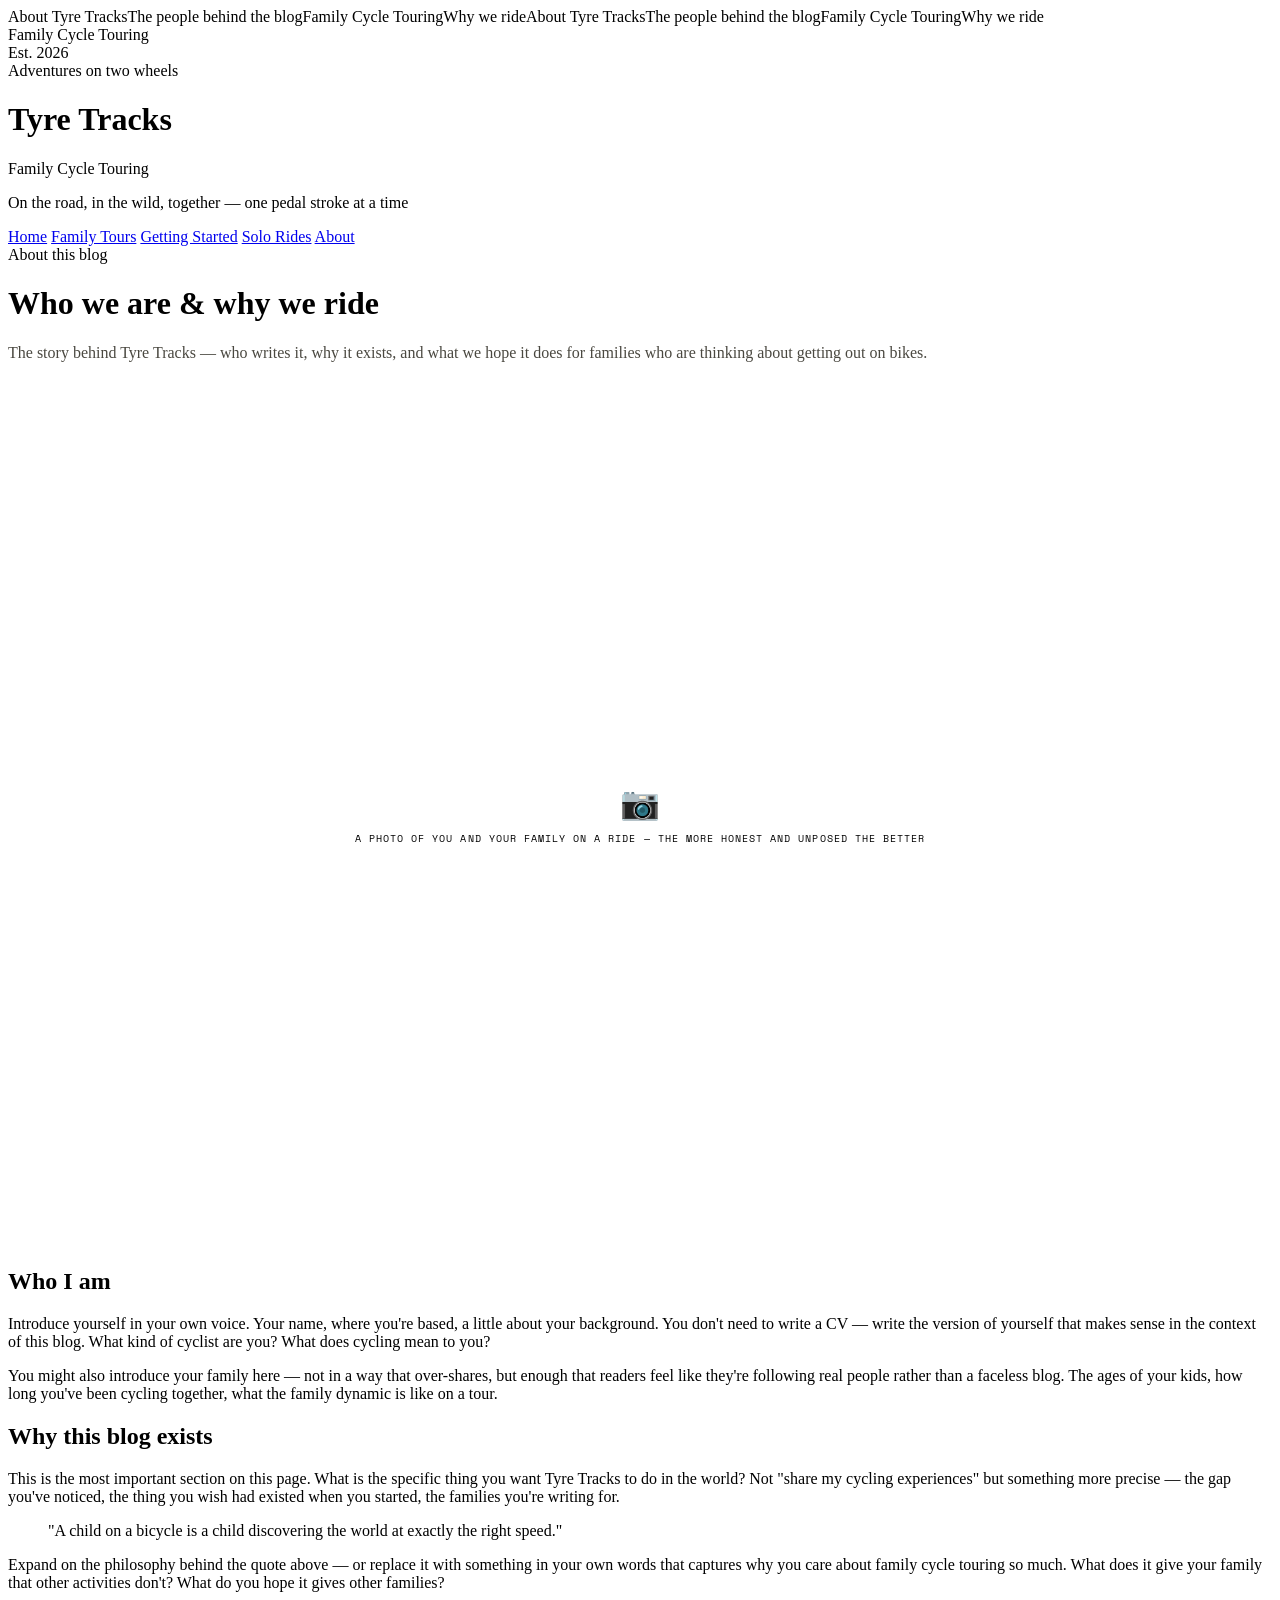
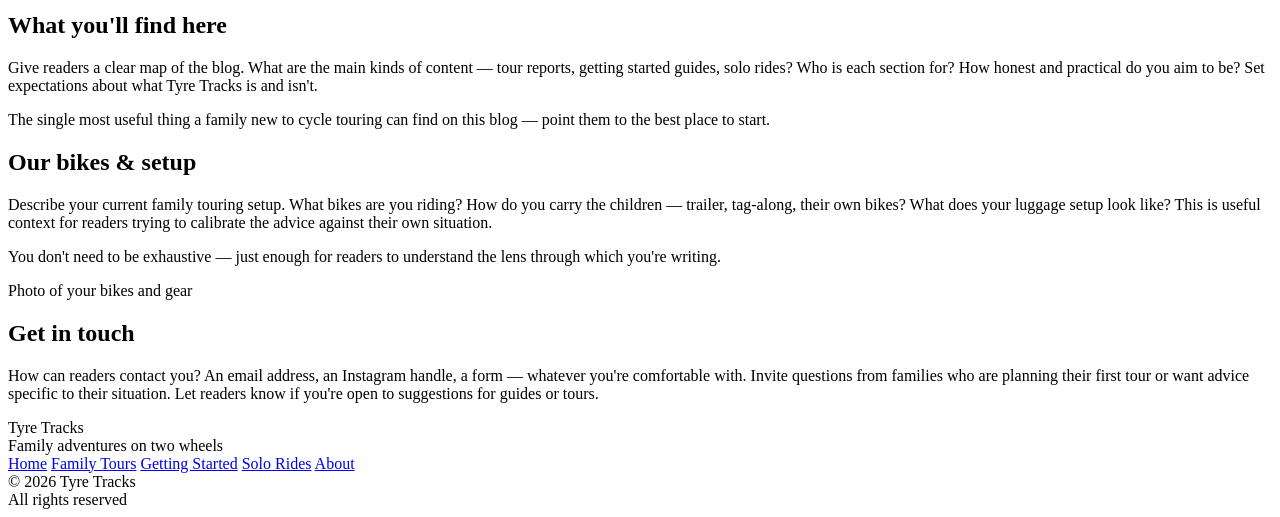
==== about.html @ a048b230 "Add files via upload" ====
<!DOCTYPE html>
<html lang="en">
<head>
<meta charset="UTF-8">
<meta name="viewport" content="width=device-width, initial-scale=1.0">
<title>About — Tyre Tracks</title>
<link href="https://fonts.googleapis.com/css2?family=Bebas+Neue&family=Crimson+Pro:ital,wght@0,300;0,400;0,600;1,300;1,400&family=Space+Mono:wght@400;700&display=swap" rel="stylesheet">
<link rel="stylesheet" href="_shared.css">
<style>
  .article-hero { background: var(--warm); border-bottom: 3px solid var(--ink); }
  .article-hero .article-eyebrow { color: var(--forest); }
  .article-hero .article-title { color: var(--ink); }
  .article-hero .article-standfirst { border-left-color: var(--sun); color: #4a4840; }
  .article-hero .article-meta span { color: var(--muted); }
  .article-hero .article-meta span strong { color: var(--ink); }

  .about-photo { aspect-ratio: 3/2; background: var(--warm); border: 2px dashed var(--rule); margin: 2rem 0; display: flex; align-items: center; justify-content: center; flex-direction: column; gap: 0.5rem; }
  .about-photo::before { content: '📷'; font-size: 2rem; }
  .about-photo span { font-family: 'Space Mono', monospace; font-size: 0.65rem; letter-spacing: 0.1em; text-transform: uppercase; color: var(--muted); }
</style>
</head>
<body>

<div class="ticker"><div class="ticker-inner"><span>About Tyre Tracks</span><span>The people behind the blog</span><span>Family Cycle Touring</span><span>Why we ride</span><span>About Tyre Tracks</span><span>The people behind the blog</span><span>Family Cycle Touring</span><span>Why we ride</span></div></div>

<header>
  <div class="header-top">
    <div class="issue-info">Family Cycle Touring</div>
    <div class="issue-info">Est. 2026</div>
    <div class="issue-info">Adventures on two wheels</div>
  </div>
  <div class="masthead">
    <h1><a href="index.html" style="text-decoration:none;color:inherit;">Tyre Tracks</a></h1>
    <span class="sub">Family Cycle Touring</span>
    <p class="tagline">On the road, in the wild, together — one pedal stroke at a time</p>
  </div>
  <nav>
    <a href="index.html">Home</a>
    <a href="tour-report.html">Family Tours</a>
    <a href="getting-started.html">Getting Started</a>
    <a href="solo-ride.html">Solo Rides</a>
    <a href="about.html" class="active">About</a>
  </nav>
</header>

<!-- ARTICLE HERO -->
<div class="article-hero">
  <div class="article-eyebrow">About this blog</div>
  <h1 class="article-title">Who we are & why we ride</h1>
  <p class="article-standfirst">The story behind Tyre Tracks — who writes it, why it exists, and what we hope it does for families who are thinking about getting out on bikes.</p>
</div>

<!-- ARTICLE BODY -->
<article class="article-body">

  <div class="about-photo"><span>A photo of you and your family on a ride — the more honest and unposed the better</span></div>

  <h2>Who I am</h2>
  <p class="placeholder">Introduce yourself in your own voice. Your name, where you're based, a little about your background. You don't need to write a CV — write the version of yourself that makes sense in the context of this blog. What kind of cyclist are you? What does cycling mean to you?</p>
  <p class="placeholder">You might also introduce your family here — not in a way that over-shares, but enough that readers feel like they're following real people rather than a faceless blog. The ages of your kids, how long you've been cycling together, what the family dynamic is like on a tour.</p>

  <h2>Why this blog exists</h2>
  <p class="placeholder">This is the most important section on this page. What is the specific thing you want Tyre Tracks to do in the world? Not "share my cycling experiences" but something more precise — the gap you've noticed, the thing you wish had existed when you started, the families you're writing for.</p>

  <blockquote>"A child on a bicycle is a child discovering the world at exactly the right speed."</blockquote>

  <p class="placeholder">Expand on the philosophy behind the quote above — or replace it with something in your own words that captures why you care about family cycle touring so much. What does it give your family that other activities don't? What do you hope it gives other families?</p>

  <h2>What you'll find here</h2>
  <p class="placeholder">Give readers a clear map of the blog. What are the main kinds of content — tour reports, getting started guides, solo rides? Who is each section for? How honest and practical do you aim to be? Set expectations about what Tyre Tracks is and isn't.</p>

  <div class="tip-box">The single most useful thing a family new to cycle touring can find on this blog — point them to the best place to start.</div>

  <h2>Our bikes & setup</h2>
  <p class="placeholder">Describe your current family touring setup. What bikes are you riding? How do you carry the children — trailer, tag-along, their own bikes? What does your luggage setup look like? This is useful context for readers trying to calibrate the advice against their own situation.</p>
  <p class="placeholder">You don't need to be exhaustive — just enough for readers to understand the lens through which you're writing.</p>

  <div class="image-slot"><span>Photo of your bikes and gear</span></div>

  <h2>Get in touch</h2>
  <p class="placeholder">How can readers contact you? An email address, an Instagram handle, a form — whatever you're comfortable with. Invite questions from families who are planning their first tour or want advice specific to their situation. Let readers know if you're open to suggestions for guides or tours.</p>

</article>

<footer>
  <div><div class="footer-brand">Tyre Tracks</div><div class="footer-tagline">Family adventures on two wheels</div></div>
  <div class="footer-links">
    <a href="index.html">Home</a>
    <a href="tour-report.html">Family Tours</a>
    <a href="getting-started.html">Getting Started</a>
    <a href="solo-ride.html">Solo Rides</a>
    <a href="about.html">About</a>
  </div>
  <div class="footer-copy">© 2026 Tyre Tracks<br>All rights reserved</div>
</footer>
</body>
</html>
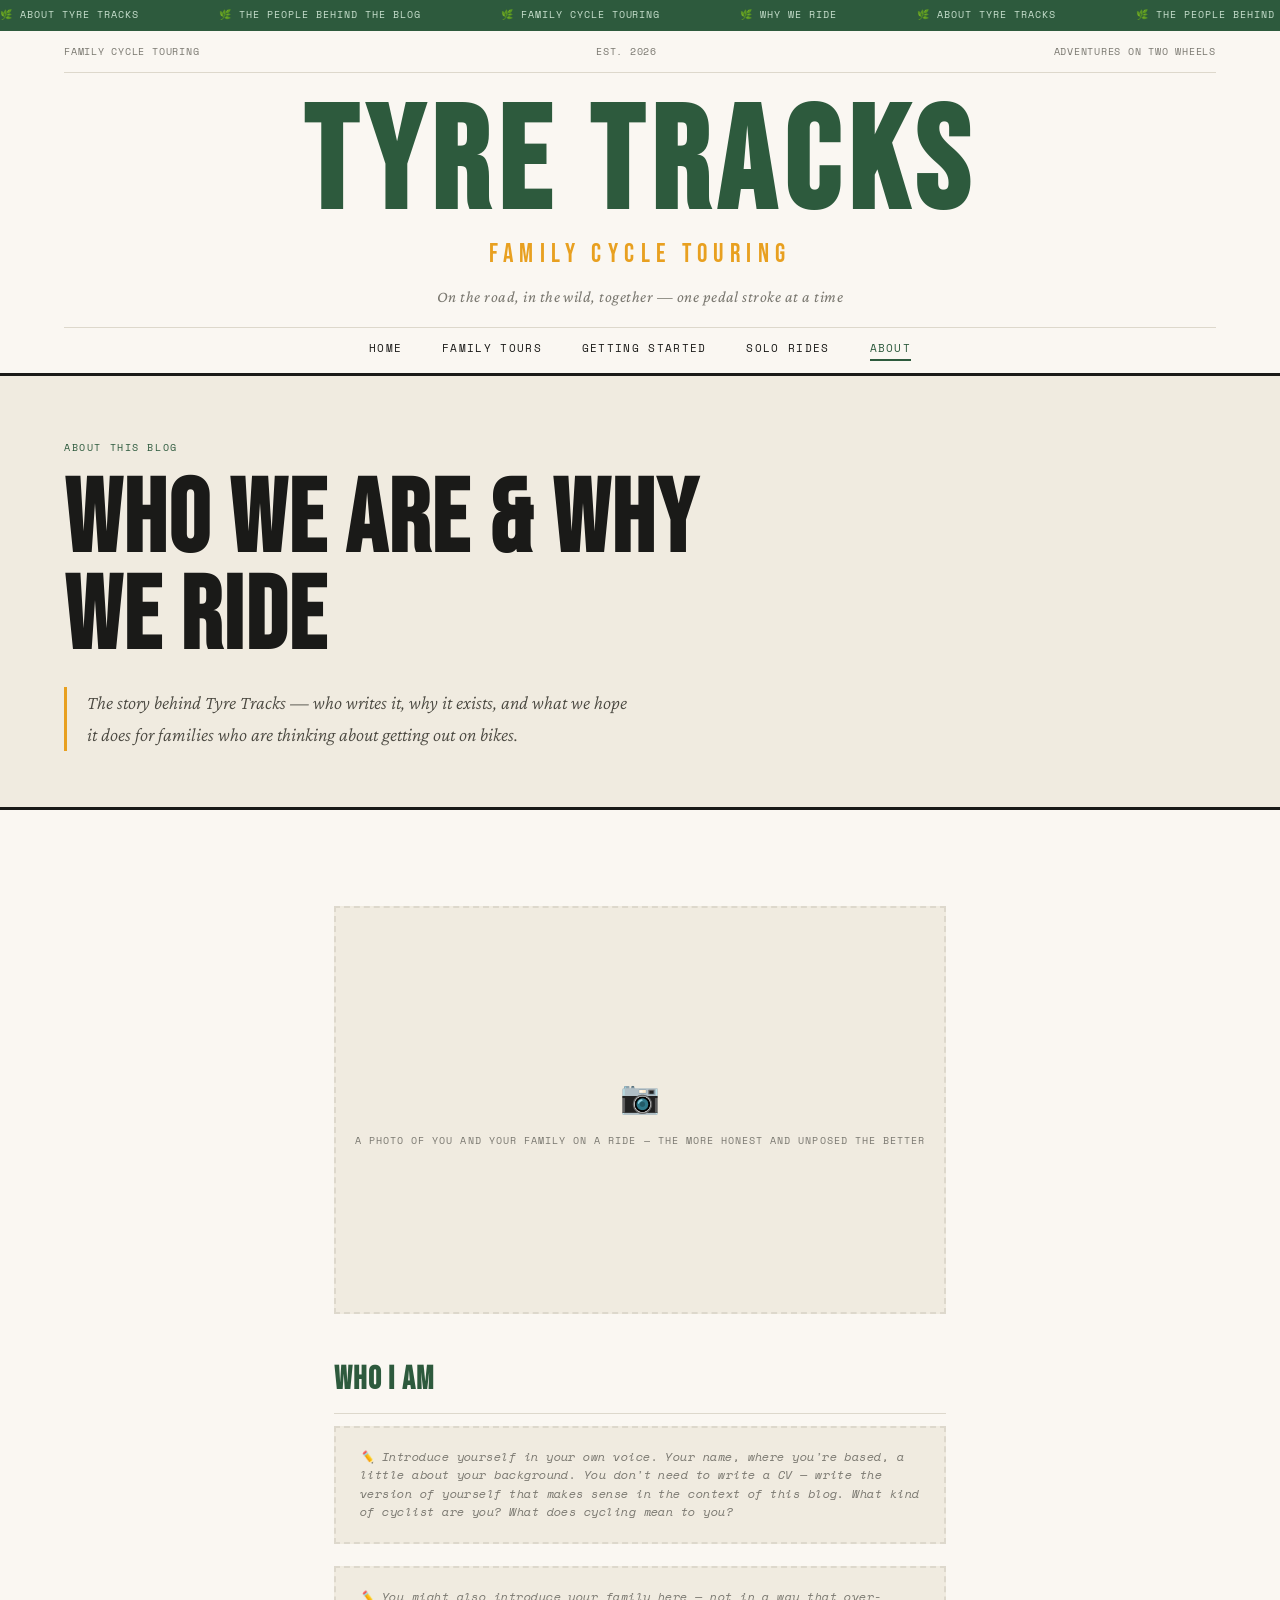
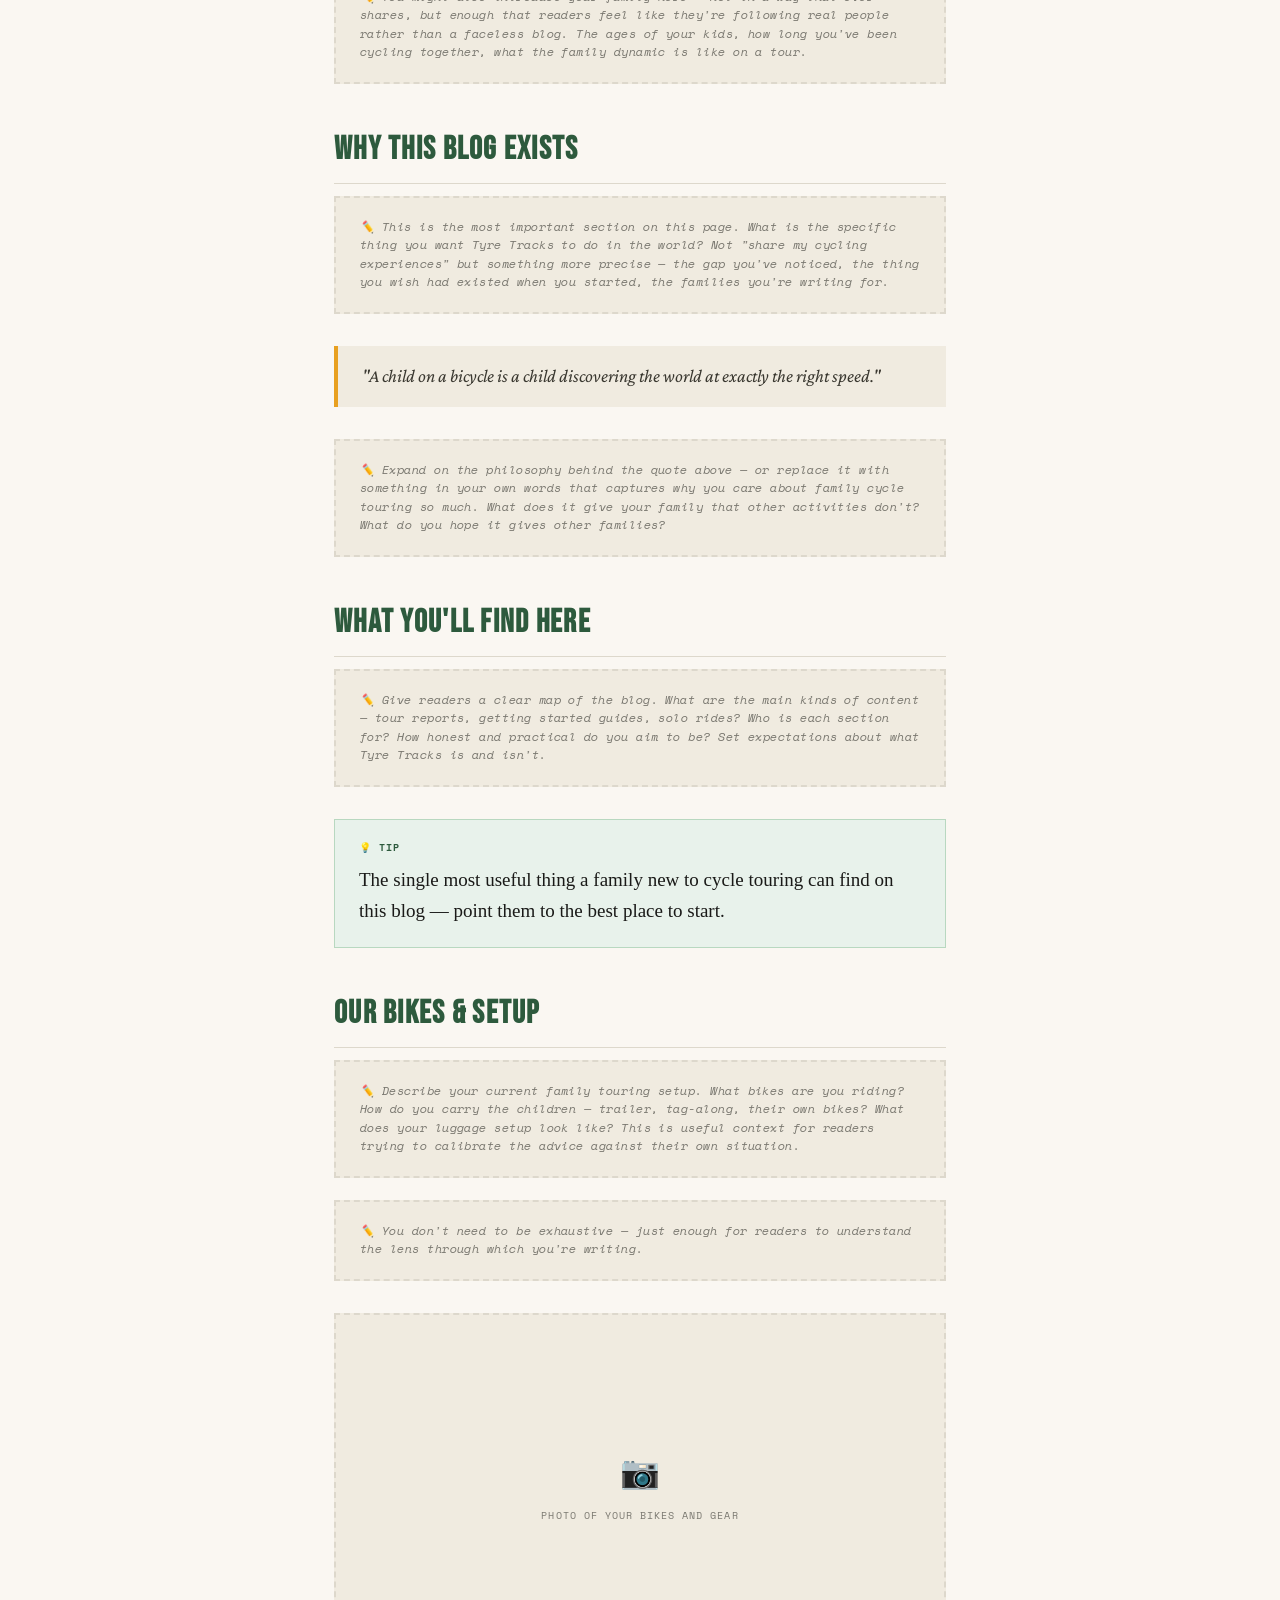
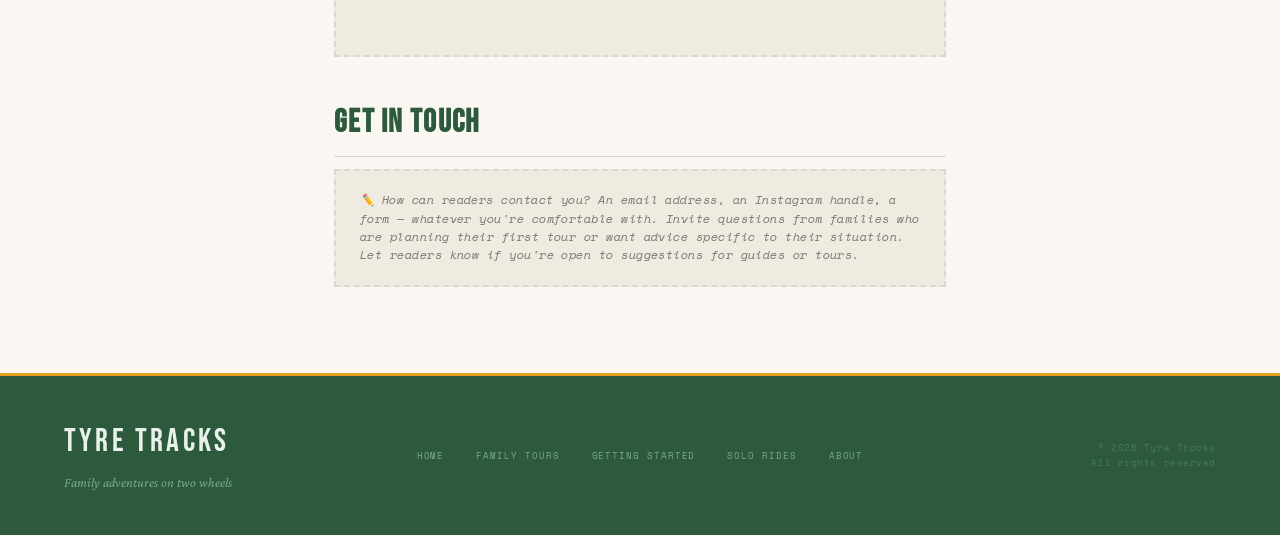
==== commit 364126d0: "Update stylesheet link in about.html" ====
--- a/about.html
+++ b/about.html
@@ -5,7 +5,7 @@
 <meta name="viewport" content="width=device-width, initial-scale=1.0">
 <title>About — Tyre Tracks</title>
 <link href="https://fonts.googleapis.com/css2?family=Bebas+Neue&family=Crimson+Pro:ital,wght@0,300;0,400;0,600;1,300;1,400&family=Space+Mono:wght@400;700&display=swap" rel="stylesheet">
-<link rel="stylesheet" href="_shared.css">
+<link rel="stylesheet" href="shared.css">
 <style>
   .article-hero { background: var(--warm); border-bottom: 3px solid var(--ink); }
   .article-hero .article-eyebrow { color: var(--forest); }
--- a/shared.css
+++ b/shared.css
@@ -0,0 +1,125 @@
+/* ── TYRE TRACKS — SHARED STYLES ── */
+:root {
+  --ink: #1a1a18;
+  --paper: #faf7f2;
+  --forest: #2d5a3d;
+  --leaf: #4a8c5c;
+  --sun: #e8a020;
+  --sky: #d4e8f0;
+  --muted: #7a7870;
+  --rule: #ddd8cc;
+  --warm: #f0ebe0;
+}
+
+*, *::before, *::after { box-sizing: border-box; margin: 0; padding: 0; }
+html { scroll-behavior: smooth; }
+
+body {
+  background: var(--paper);
+  color: var(--ink);
+  font-family: 'Crimson Pro', Georgia, serif;
+  font-size: 19px;
+  line-height: 1.65;
+  overflow-x: hidden;
+}
+
+/* ── TICKER ── */
+.ticker { background: var(--forest); color: #c8e0ce; padding: 0.45rem 0; overflow: hidden; }
+.ticker-inner {
+  display: flex; gap: 5rem;
+  animation: ticker 30s linear infinite;
+  white-space: nowrap; width: max-content;
+}
+.ticker span { font-family: 'Space Mono', monospace; font-size: 0.62rem; letter-spacing: 0.1em; text-transform: uppercase; }
+.ticker span::before { content: '🌿 '; }
+
+/* ── HEADER ── */
+header { border-bottom: 3px solid var(--ink); padding: 0 5vw; background: var(--paper); }
+.header-top { display: flex; align-items: center; justify-content: space-between; padding: 0.8rem 0; border-bottom: 1px solid var(--rule); }
+.issue-info { font-family: 'Space Mono', monospace; font-size: 0.6rem; letter-spacing: 0.08em; color: var(--muted); text-transform: uppercase; }
+
+.masthead { text-align: center; padding: 1.75rem 0 1rem; }
+.masthead h1 { font-family: 'Bebas Neue', sans-serif; font-size: clamp(4.5rem, 14vw, 9rem); letter-spacing: 0.06em; line-height: 0.9; color: var(--forest); }
+.masthead .sub { font-family: 'Bebas Neue', sans-serif; font-size: clamp(0.9rem, 2.5vw, 1.6rem); letter-spacing: 0.25em; color: var(--sun); display: block; margin-top: 0.2rem; }
+.masthead .tagline { font-family: 'Crimson Pro', serif; font-style: italic; font-size: 1rem; color: var(--muted); margin-top: 0.5rem; letter-spacing: 0.03em; }
+
+nav { border-top: 1px solid var(--rule); padding: 0.75rem 0; display: flex; justify-content: center; gap: 2.5rem; flex-wrap: wrap; }
+nav a { font-family: 'Space Mono', monospace; font-size: 0.68rem; letter-spacing: 0.12em; text-transform: uppercase; color: var(--ink); text-decoration: none; transition: color 0.2s; }
+nav a:hover { color: var(--forest); }
+nav a.active { color: var(--forest); border-bottom: 2px solid var(--forest); padding-bottom: 2px; }
+
+/* ── FOOTER ── */
+footer { background: var(--forest); color: #c8e0ce; padding: 2.5rem 5vw; display: grid; grid-template-columns: 1fr auto 1fr; align-items: center; gap: 2rem; border-top: 3px solid var(--sun); }
+.footer-brand { font-family: 'Bebas Neue', sans-serif; font-size: 2rem; letter-spacing: 0.1em; color: #e8f2eb; }
+.footer-tagline { font-style: italic; font-size: 0.85rem; color: #7aaa88; margin-top: 0.2rem; }
+.footer-links { display: flex; gap: 2rem; justify-content: center; flex-wrap: wrap; }
+.footer-links a { font-family: 'Space Mono', monospace; font-size: 0.58rem; letter-spacing: 0.1em; text-transform: uppercase; color: #7aaa88; text-decoration: none; transition: color 0.2s; }
+.footer-links a:hover { color: var(--sun); }
+.footer-copy { font-family: 'Space Mono', monospace; font-size: 0.58rem; color: #4a7a58; letter-spacing: 0.06em; text-align: right; }
+
+/* ── ARTICLE SHARED ── */
+.article-hero { background: var(--forest); color: var(--paper); padding: 4rem 5vw 3.5rem; border-bottom: 3px solid var(--ink); }
+.article-eyebrow { font-family: 'Space Mono', monospace; font-size: 0.62rem; letter-spacing: 0.16em; text-transform: uppercase; color: var(--sun); margin-bottom: 1rem; }
+.article-title { font-family: 'Bebas Neue', sans-serif; font-size: clamp(2.8rem, 8vw, 7rem); line-height: 0.95; letter-spacing: 0.02em; max-width: 18ch; margin-bottom: 1.25rem; }
+.article-standfirst { font-size: 1.2rem; line-height: 1.65; color: #a8c8b0; font-weight: 300; font-style: italic; max-width: 52ch; border-left: 3px solid var(--sun); padding-left: 1.25rem; }
+.article-meta { display: flex; gap: 2rem; margin-top: 2rem; flex-wrap: wrap; }
+.article-meta span { font-family: 'Space Mono', monospace; font-size: 0.6rem; letter-spacing: 0.1em; text-transform: uppercase; color: #6a8a72; }
+.article-meta span strong { color: #a8c8b0; }
+
+.article-body { max-width: 740px; margin: 0 auto; padding: 4rem 5vw; }
+
+.article-body h2 { font-family: 'Bebas Neue', sans-serif; font-size: 2rem; letter-spacing: 0.04em; color: var(--forest); margin: 2.5rem 0 0.75rem; border-bottom: 1px solid var(--rule); padding-bottom: 0.4rem; }
+.article-body h3 { font-family: 'Crimson Pro', serif; font-size: 1.3rem; font-weight: 600; color: var(--ink); margin: 2rem 0 0.5rem; }
+.article-body p { margin-bottom: 1.4rem; }
+.article-body p:empty { display: none; }
+
+.article-body blockquote {
+  border-left: 4px solid var(--sun); margin: 2rem 0;
+  padding: 1rem 1.5rem; background: var(--warm);
+  font-style: italic; font-size: 1.15rem; color: #3a3830; line-height: 1.6;
+}
+
+.article-body .placeholder {
+  background: var(--warm); border: 2px dashed var(--rule);
+  padding: 1.25rem 1.5rem; margin-bottom: 1.4rem;
+  color: var(--muted); font-style: italic; font-size: 0.95rem;
+  font-family: 'Space Mono', monospace; font-size: 0.72rem;
+  letter-spacing: 0.04em; line-height: 1.6;
+}
+
+.article-body .placeholder::before { content: '✏️  '; }
+
+.article-body .image-slot {
+  aspect-ratio: 16/9; background: var(--warm);
+  border: 2px dashed var(--rule); margin: 2rem 0;
+  display: flex; align-items: center; justify-content: center;
+  flex-direction: column; gap: 0.5rem;
+}
+.article-body .image-slot span { font-family: 'Space Mono', monospace; font-size: 0.65rem; letter-spacing: 0.1em; text-transform: uppercase; color: var(--muted); }
+.article-body .image-slot::before { content: '📷'; font-size: 2rem; }
+
+.article-body .day-block { border-left: 4px solid var(--forest); padding: 0 0 0 1.5rem; margin: 2.5rem 0; }
+.article-body .day-label { font-family: 'Bebas Neue', sans-serif; font-size: 1.6rem; letter-spacing: 0.05em; color: var(--forest); margin-bottom: 0.25rem; }
+.article-body .day-subtitle { font-family: 'Space Mono', monospace; font-size: 0.6rem; letter-spacing: 0.1em; text-transform: uppercase; color: var(--muted); margin-bottom: 0.75rem; }
+
+.article-body .stat-row { display: grid; grid-template-columns: repeat(3, 1fr); gap: 1rem; margin: 2rem 0; background: var(--warm); padding: 1.5rem; }
+.article-body .stat-row.four-col { grid-template-columns: repeat(4, 1fr); }
+.stat-item { text-align: center; }
+.stat-item .num { font-family: 'Bebas Neue', sans-serif; font-size: 2.2rem; color: var(--forest); line-height: 1; }
+.stat-item .lbl { font-family: 'Space Mono', monospace; font-size: 0.55rem; letter-spacing: 0.1em; text-transform: uppercase; color: var(--muted); margin-top: 0.2rem; }
+
+.article-body .tip-box { background: #e8f2eb; border: 1px solid #b8d8c0; padding: 1.25rem 1.5rem; margin: 2rem 0; }
+.article-body .tip-box::before { content: '💡 Tip  '; font-family: 'Space Mono', monospace; font-size: 0.62rem; letter-spacing: 0.1em; text-transform: uppercase; color: var(--forest); font-weight: 700; display: block; margin-bottom: 0.5rem; }
+
+.article-body ul, .article-body ol { padding-left: 1.5rem; margin-bottom: 1.4rem; }
+.article-body li { margin-bottom: 0.4rem; }
+
+.article-body .section-divider { border: none; border-top: 2px solid var(--rule); margin: 3rem 0; }
+
+/* ── ANIMATIONS ── */
+@keyframes ticker { from { transform: translateX(0); } to { transform: translateX(-50%); } }
+@keyframes fadeDown { from { opacity: 0; transform: translateY(-18px); } to { opacity: 1; transform: translateY(0); } }
+
+/* ── RESPONSIVE ── */
+@media (max-width: 900px) { footer { grid-template-columns: 1fr; text-align: center; } .footer-copy { text-align: center; } }
+@media (max-width: 600px) { nav { gap: 1.25rem; } .article-body .stat-row { grid-template-columns: repeat(2, 1fr); } }
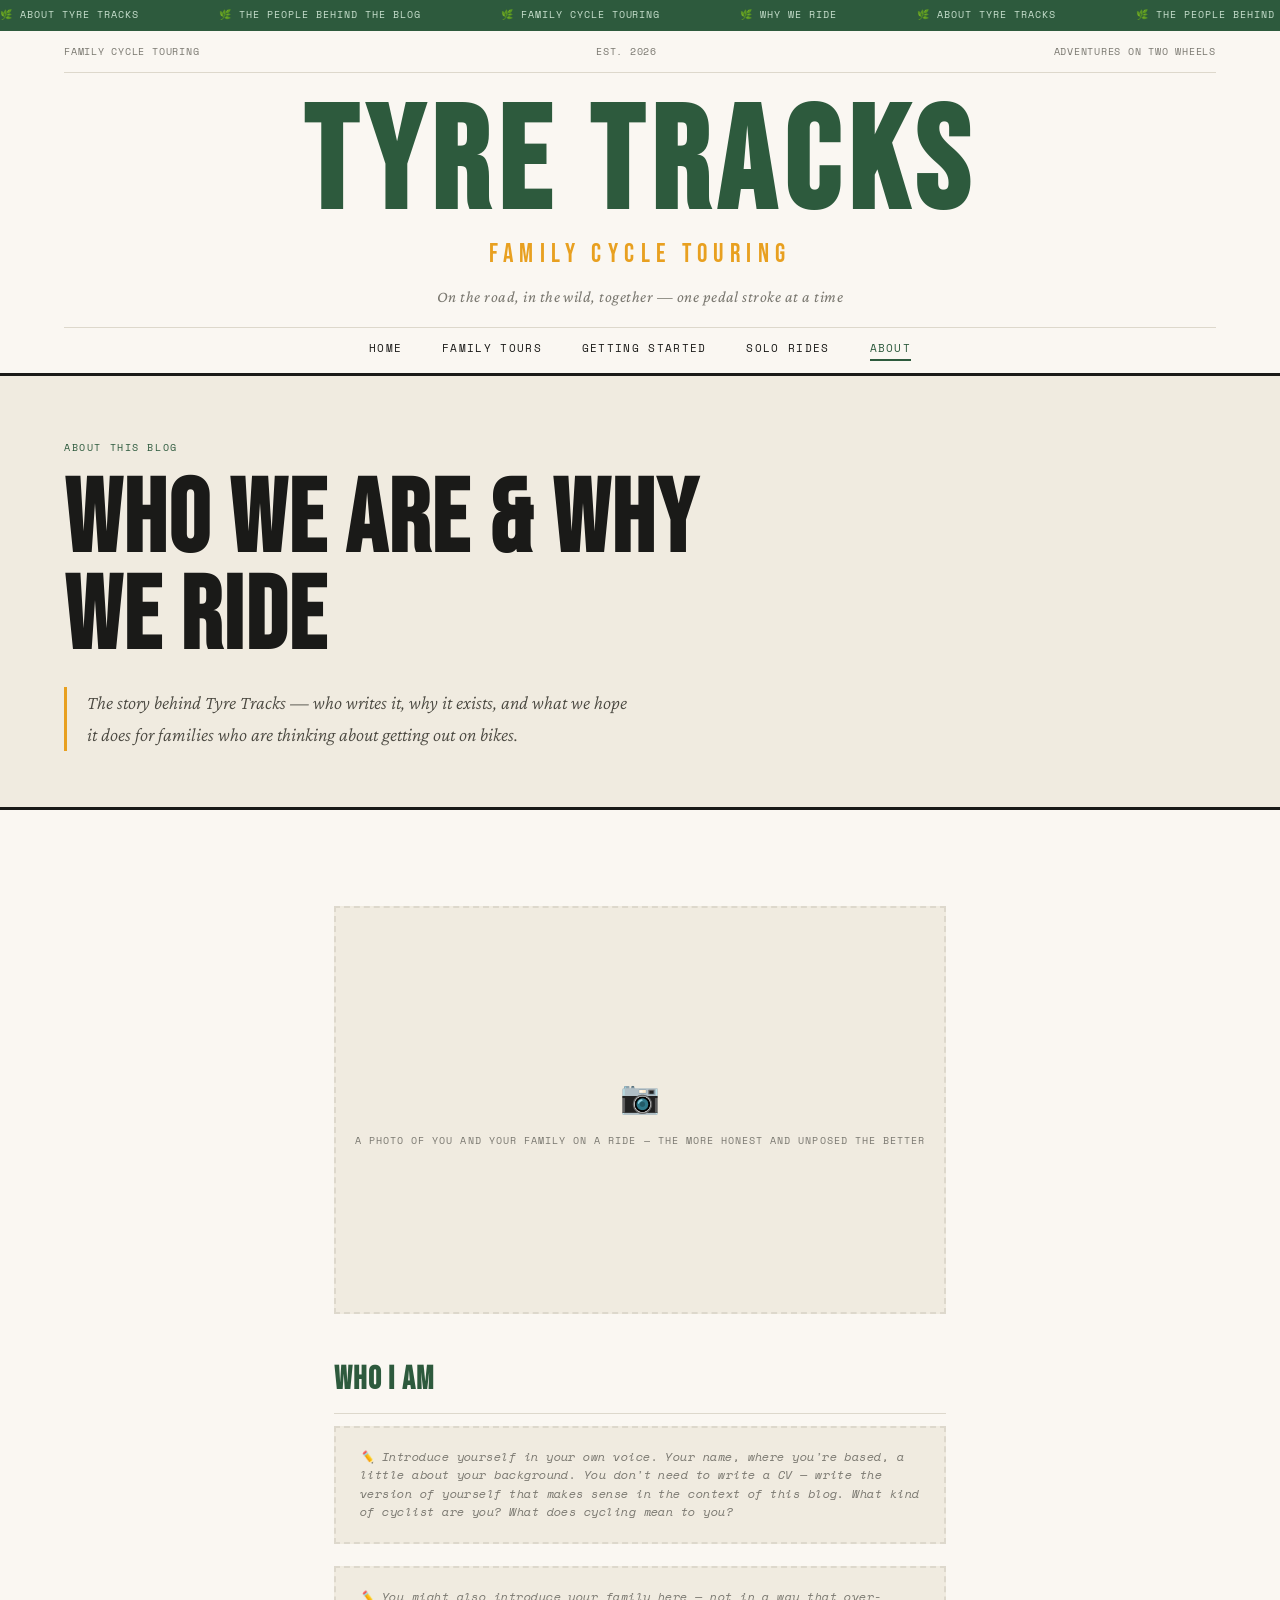
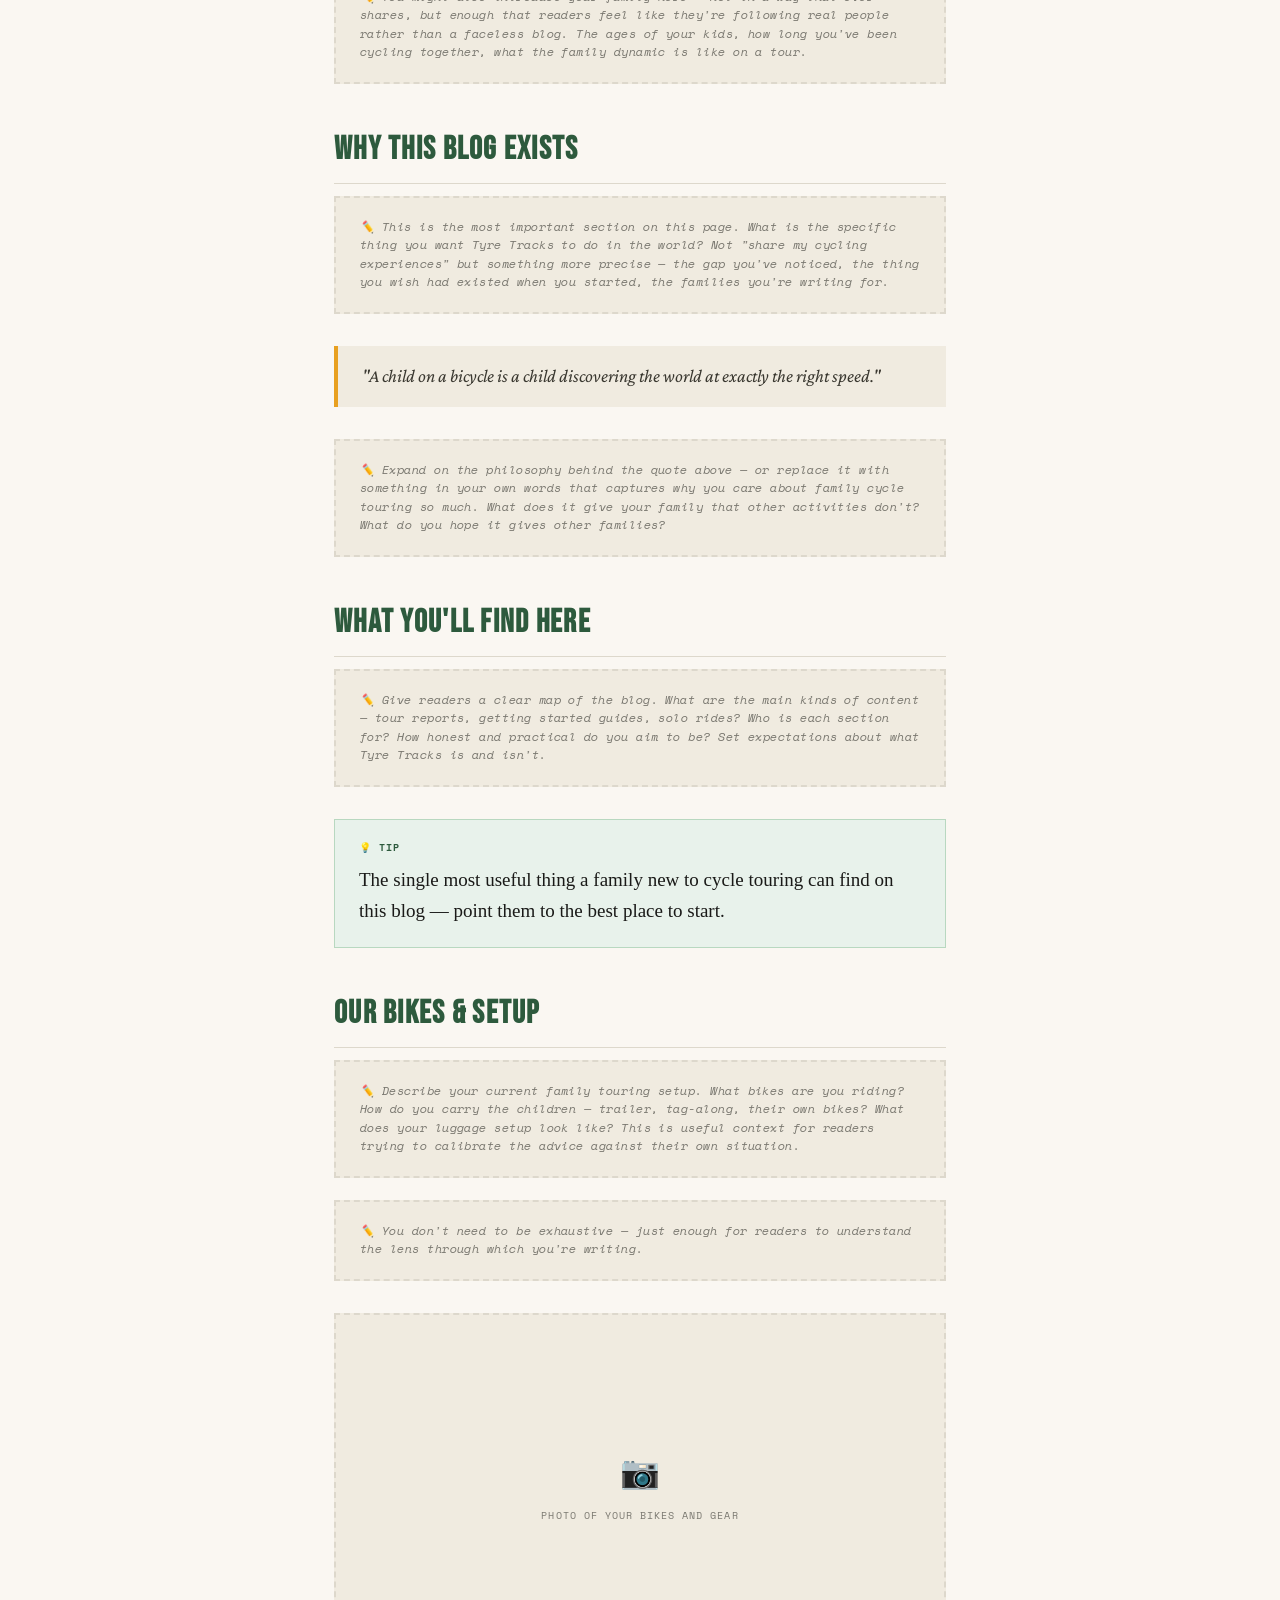
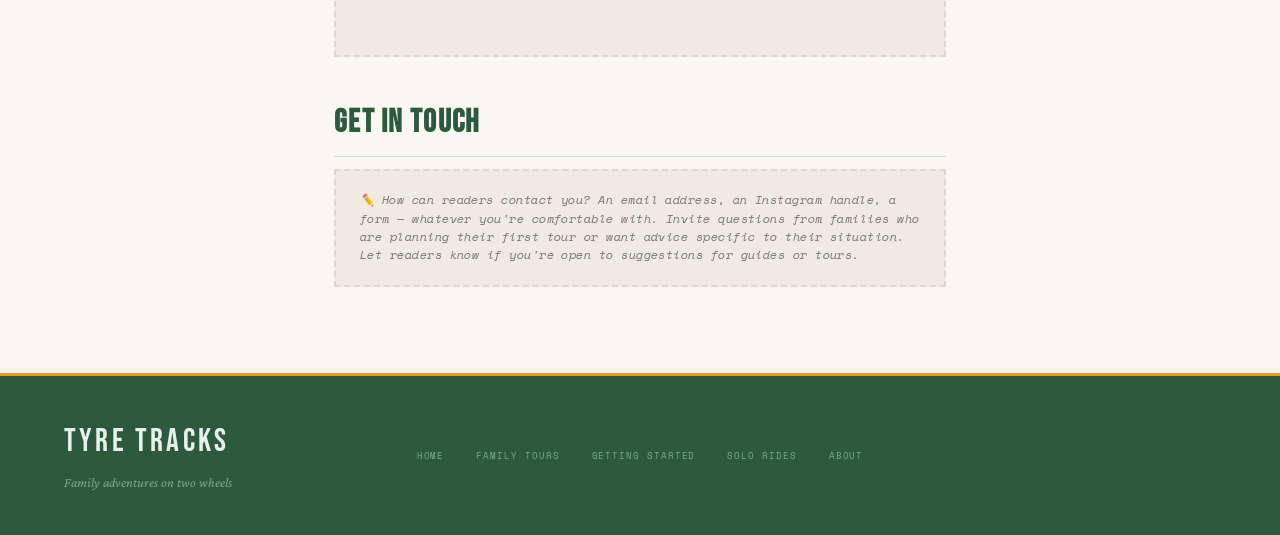
==== commit 8525861c: "Remove footer copyright section Removed footer copyright information from about.html" ====
--- a/about.html
+++ b/about.html
@@ -90,8 +90,6 @@
     <a href="getting-started.html">Getting Started</a>
     <a href="solo-ride.html">Solo Rides</a>
     <a href="about.html">About</a>
-  </div>
-  <div class="footer-copy">© 2026 Tyre Tracks<br>All rights reserved</div>
 </footer>
 </body>
 </html>
